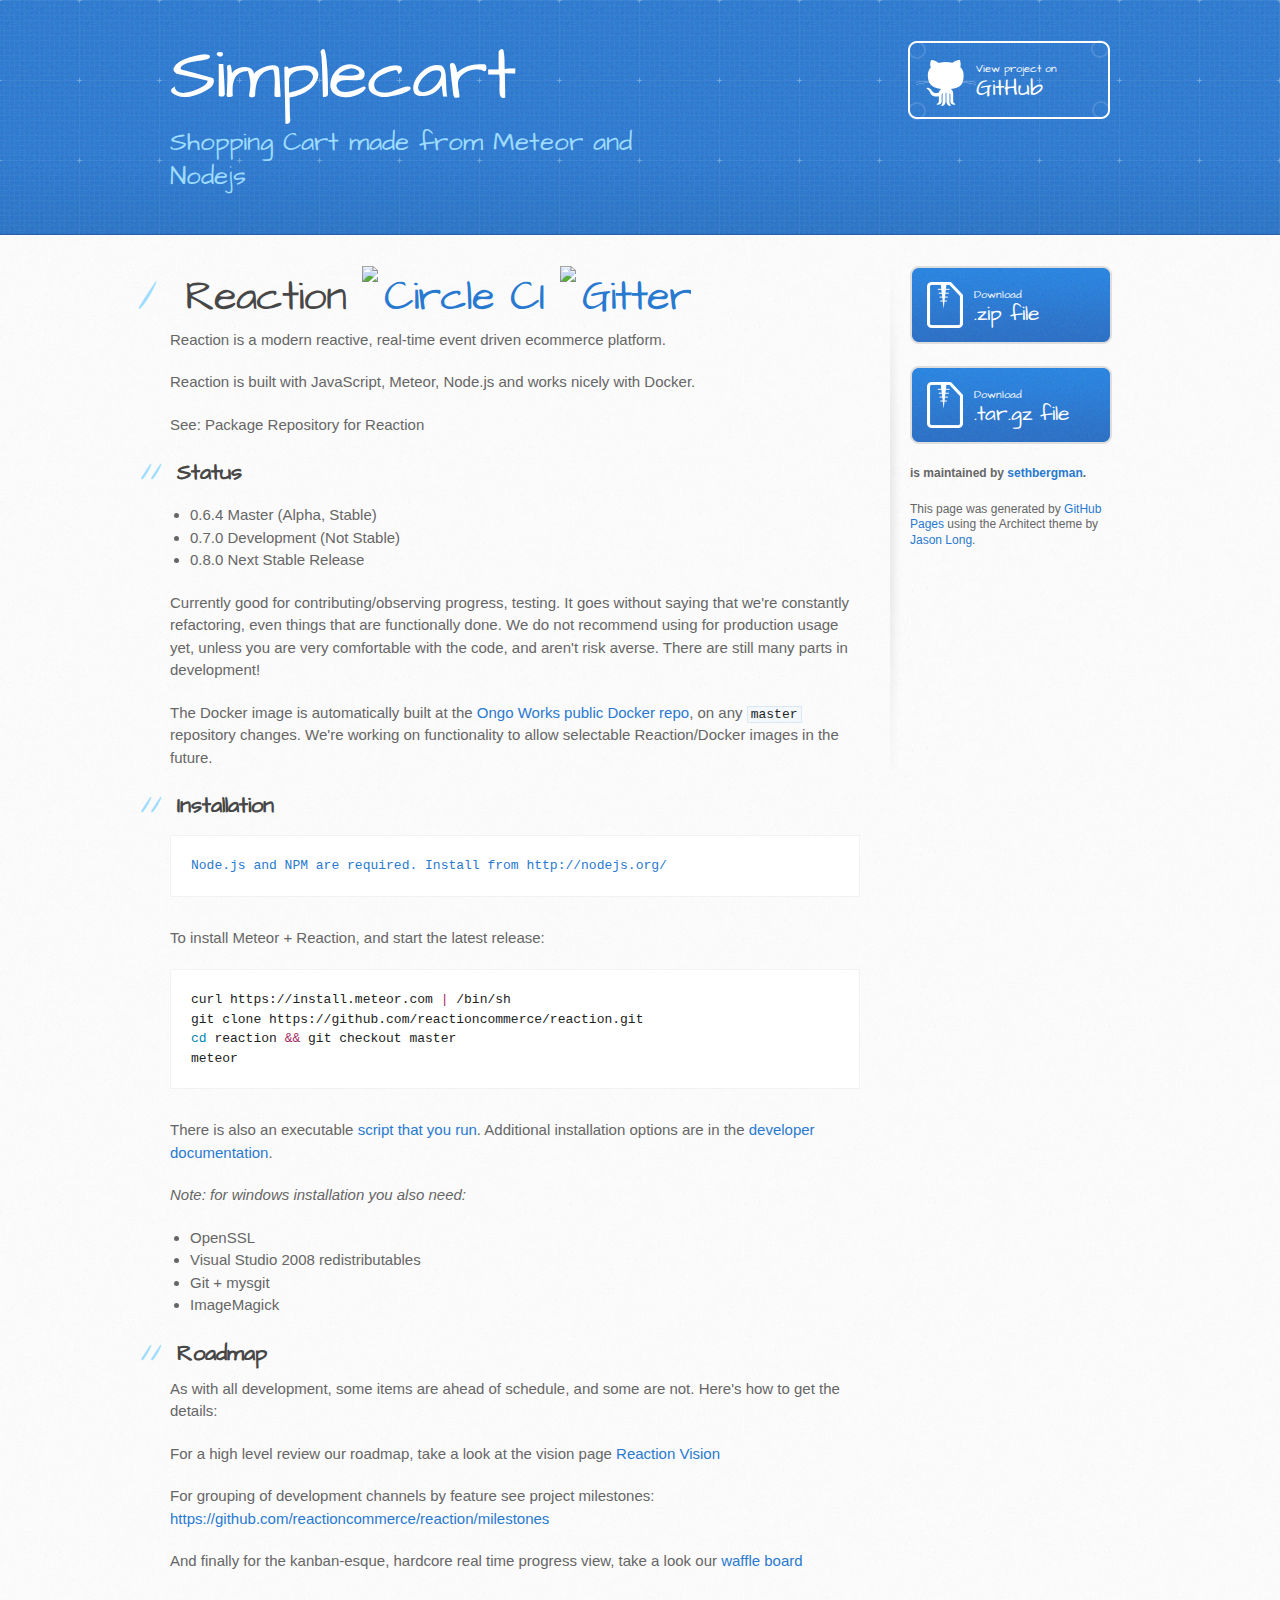
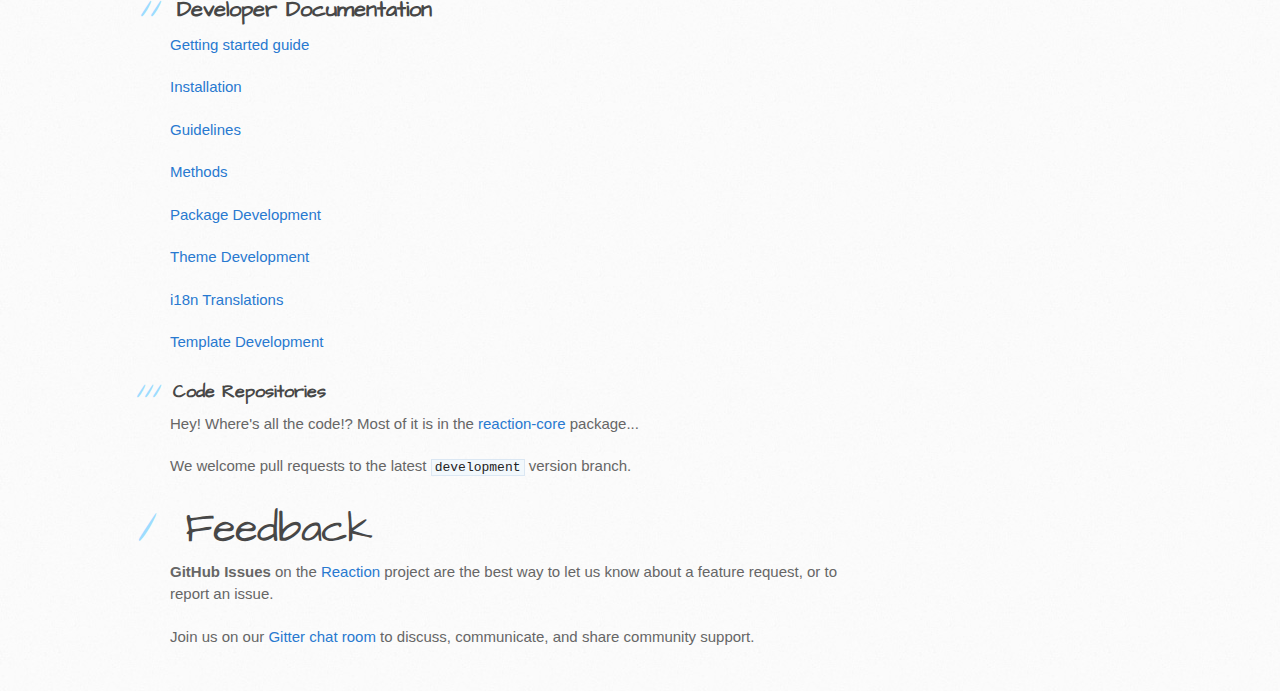
==== index.html @ d3d630af "Create gh-pages branch via GitHub" ====
<!DOCTYPE html>
<html>
  <head>
    <meta charset='utf-8'>
    <meta http-equiv="X-UA-Compatible" content="chrome=1">
    <meta name="viewport" content="width=device-width, initial-scale=1, maximum-scale=1">
    <link href='https://fonts.googleapis.com/css?family=Architects+Daughter' rel='stylesheet' type='text/css'>
    <link rel="stylesheet" type="text/css" href="stylesheets/stylesheet.css" media="screen">
    <link rel="stylesheet" type="text/css" href="stylesheets/github-light.css" media="screen">
    <link rel="stylesheet" type="text/css" href="stylesheets/print.css" media="print">

    <!--[if lt IE 9]>
    <script src="//html5shiv.googlecode.com/svn/trunk/html5.js"></script>
    <![endif]-->

    <title>Simplecart by sethbergman</title>
  </head>

  <body>
    <header>
      <div class="inner">
        <h1>Simplecart</h1>
        <h2>Shopping Cart made from Meteor and Nodejs</h2>
        <a href="https://github.com/sethbergman/simplecart" class="button"><small>View project on</small> GitHub</a>
      </div>
    </header>

    <div id="content-wrapper">
      <div class="inner clearfix">
        <section id="main-content">
          <h1>
<a id="reaction--" class="anchor" href="#reaction--" aria-hidden="true"><span class="octicon octicon-link"></span></a>Reaction <a href="https://circleci.com/gh/reactioncommerce/reaction"><img src="https://circleci.com/gh/reactioncommerce/reaction-core.svg?style=svg" alt="Circle CI"></a> <a href="https://gitter.im/reactioncommerce/reaction?utm_source=badge&amp;utm_medium=badge&amp;utm_campaign=pr-badge&amp;utm_content=badge"><img src="https://badges.gitter.im/JoinChat.svg" alt="Gitter"></a>
</h1>

<p>Reaction is a modern reactive, real-time event driven ecommerce platform.</p>

<p>Reaction is built with JavaScript, Meteor, Node.js and works nicely with Docker.</p>

<p>See: Package Repository for Reaction</p>

<h2>
<a id="status" class="anchor" href="#status" aria-hidden="true"><span class="octicon octicon-link"></span></a>Status</h2>

<ul>
<li>0.6.4 Master (Alpha, Stable)</li>
<li>0.7.0 Development (Not Stable)</li>
<li>0.8.0 Next Stable Release</li>
</ul>

<p>Currently good for contributing/observing progress, testing. It goes without saying that we're constantly refactoring, even things that are functionally done. We do not recommend using for production usage yet, unless you are very comfortable with the code, and aren't risk averse. There are still many parts in development!</p>

<p>The Docker image is automatically built at the <a href="https://index.docker.io/u/ongoworks/">Ongo Works public Docker repo</a>, on any <code>master</code> repository changes. We're working on functionality to allow selectable Reaction/Docker images in the future.</p>

<h2>
<a id="installation" class="anchor" href="#installation" aria-hidden="true"><span class="octicon octicon-link"></span></a>Installation</h2>

<pre><code>Node.js and NPM are required. Install from http://nodejs.org/
</code></pre>

<p>To install Meteor + Reaction, and start the latest release:</p>

<div class="highlight highlight-source-shell"><pre>curl https://install.meteor.com <span class="pl-k">|</span> /bin/sh
git clone https://github.com/reactioncommerce/reaction.git
<span class="pl-c1">cd</span> reaction <span class="pl-k">&amp;&amp;</span> git checkout master
meteor</pre></div>

<p>There is also an executable <a href="https://github.com/reactioncommerce/reaction/blob/development/bin/install">script that you run</a>. Additional installation options are in the <a href="https://github.com/reactioncommerce/reaction-core/blob/development/docs/installation.md">developer documentation</a>.</p>

<p><em>Note: for windows installation you also need:</em></p>

<ul>
<li>OpenSSL</li>
<li>Visual Studio 2008 redistributables</li>
<li>Git + mysgit</li>
<li>ImageMagick</li>
</ul>

<h2>
<a id="roadmap" class="anchor" href="#roadmap" aria-hidden="true"><span class="octicon octicon-link"></span></a>Roadmap</h2>

<p>As with all development, some items are ahead of schedule, and some are not. Here's how to get the details:</p>

<p>For a high level review our roadmap, take a look at the vision page <a href="http://reactioncommerce.com/vision">Reaction Vision</a></p>

<p>For grouping of development channels by feature see project milestones: <a href="https://github.com/reactioncommerce/reaction/milestones">https://github.com/reactioncommerce/reaction/milestones</a></p>

<p>And finally for the kanban-esque, hardcore real time progress view, take a look our <a href="https://waffle.io/reactioncommerce/reaction">waffle board</a></p>

<h2>
<a id="developer-documentation" class="anchor" href="#developer-documentation" aria-hidden="true"><span class="octicon octicon-link"></span></a>Developer Documentation</h2>

<p><a href="http://thoughts.reactioncommerce.com/how-to-get-involved-with-reaction-commerce/">Getting started guide</a></p>

<p><a href="https://github.com/ongoworks/reaction-core/blob/master/docs/installation.md">Installation</a></p>

<p><a href="https://github.com/ongoworks/reaction-core/blob/master/docs/conventions.md">Guidelines</a></p>

<p><a href="https://github.com/ongoworks/reaction-core/blob/master/docs/methods.md">Methods</a></p>

<p><a href="https://github.com/ongoworks/reaction-core/blob/master/docs/packages.md">Package Development</a></p>

<p><a href="https://github.com/ongoworks/reaction-core/blob/master/docs/themes.md">Theme Development</a></p>

<p><a href="https://github.com/ongoworks/reaction-core/blob/master/docs/i18n.md">i18n Translations</a></p>

<p><a href="https://github.com/ongoworks/reaction-core/blob/master/docs/templates.md">Template Development</a></p>

<h3>
<a id="code-repositories" class="anchor" href="#code-repositories" aria-hidden="true"><span class="octicon octicon-link"></span></a>Code Repositories</h3>

<p>Hey! Where's all the code!? Most of it is in the <a href="https://github.com/reactioncommerce/reaction-core/">reaction-core</a> package...</p>

<p>We welcome pull requests to the latest <code>development</code> version branch.</p>

<h1>
<a id="feedback" class="anchor" href="#feedback" aria-hidden="true"><span class="octicon octicon-link"></span></a>Feedback</h1>

<p><strong>GitHub Issues</strong> on the <a href="https://github.com/reactioncommerce/reaction">Reaction</a> project are the best way to let us know about a feature request, or to report an issue.</p>

<p>Join us on our <strong><a href="https://gitter.im/reactioncommerce/reaction">Gitter chat room</a></strong> to discuss, communicate, and share community support.</p>
        </section>

        <aside id="sidebar">
          <a href="https://github.com/sethbergman/simplecart/zipball/master" class="button">
            <small>Download</small>
            .zip file
          </a>
          <a href="https://github.com/sethbergman/simplecart/tarball/master" class="button">
            <small>Download</small>
            .tar.gz file
          </a>

          <p class="repo-owner"><a href="https://github.com/sethbergman/simplecart"></a> is maintained by <a href="https://github.com/sethbergman">sethbergman</a>.</p>

          <p>This page was generated by <a href="https://pages.github.com">GitHub Pages</a> using the Architect theme by <a href="https://twitter.com/jasonlong">Jason Long</a>.</p>
        </aside>
      </div>
    </div>

  
  </body>
</html>
---- stylesheets/stylesheet.css ----
/*! normalize.css v3.0.2 | MIT License | git.io/normalize */

/**
 * 1. Set default font family to sans-serif.
 * 2. Prevent iOS text size adjust after orientation change, without disabling
 *    user zoom.
 */

html {
  font-family: sans-serif; /* 1 */
  -webkit-text-size-adjust: 100%; /* 2 */
  -ms-text-size-adjust: 100%; /* 2 */
}

/**
 * Remove default margin.
 */

body {
  margin: 0;
}

/* HTML5 display definitions
   ========================================================================== */

/**
 * Correct `block` display not defined for any HTML5 element in IE 8/9.
 * Correct `block` display not defined for `details` or `summary` in IE 10/11
 * and Firefox.
 * Correct `block` display not defined for `main` in IE 11.
 */

article,
aside,
details,
figcaption,
figure,
footer,
header,
hgroup,
main,
menu,
nav,
section,
summary {
  display: block;
}

/**
 * 1. Correct `inline-block` display not defined in IE 8/9.
 * 2. Normalize vertical alignment of `progress` in Chrome, Firefox, and Opera.
 */

audio,
canvas,
progress,
video {
  display: inline-block; /* 1 */
  vertical-align: baseline; /* 2 */
}

/**
 * Prevent modern browsers from displaying `audio` without controls.
 * Remove excess height in iOS 5 devices.
 */

audio:not([controls]) {
  display: none;
  height: 0;
}

/**
 * Address `[hidden]` styling not present in IE 8/9/10.
 * Hide the `template` element in IE 8/9/11, Safari, and Firefox < 22.
 */

[hidden],
template {
  display: none;
}

/* Links
   ========================================================================== */

/**
 * Remove the gray background color from active links in IE 10.
 */

a {
  background-color: transparent;
}

/**
 * Improve readability when focused and also mouse hovered in all browsers.
 */

a:active,
a:hover {
  outline: 0;
}

/* Text-level semantics
   ========================================================================== */

/**
 * Address styling not present in IE 8/9/10/11, Safari, and Chrome.
 */

abbr[title] {
  border-bottom: 1px dotted;
}

/**
 * Address style set to `bolder` in Firefox 4+, Safari, and Chrome.
 */

b,
strong {
  font-weight: bold;
}

/**
 * Address styling not present in Safari and Chrome.
 */

dfn {
  font-style: italic;
}

/**
 * Address variable `h1` font-size and margin within `section` and `article`
 * contexts in Firefox 4+, Safari, and Chrome.
 */

h1 {
  margin: 0.67em 0;
  font-size: 2em;
}

/**
 * Address styling not present in IE 8/9.
 */

mark {
  color: #000;
  background: #ff0;
}

/**
 * Address inconsistent and variable font size in all browsers.
 */

small {
  font-size: 80%;
}

/**
 * Prevent `sub` and `sup` affecting `line-height` in all browsers.
 */

sub,
sup {
  position: relative;
  font-size: 75%;
  line-height: 0;
  vertical-align: baseline;
}

sup {
  top: -0.5em;
}

sub {
  bottom: -0.25em;
}

/* Embedded content
   ========================================================================== */

/**
 * Remove border when inside `a` element in IE 8/9/10.
 */

img {
  border: 0;
}

/**
 * Correct overflow not hidden in IE 9/10/11.
 */

svg:not(:root) {
  overflow: hidden;
}

/* Grouping content
   ========================================================================== */

/**
 * Address margin not present in IE 8/9 and Safari.
 */

figure {
  margin: 1em 40px;
}

/**
 * Address differences between Firefox and other browsers.
 */

hr {
  height: 0;
  -moz-box-sizing: content-box;
  box-sizing: content-box;
}

/**
 * Contain overflow in all browsers.
 */

pre {
  overflow: auto;
}

/**
 * Address odd `em`-unit font size rendering in all browsers.
 */

code,
kbd,
pre,
samp {
  font-family: monospace, monospace;
  font-size: 1em;
}

/* Forms
   ========================================================================== */

/**
 * Known limitation: by default, Chrome and Safari on OS X allow very limited
 * styling of `select`, unless a `border` property is set.
 */

/**
 * 1. Correct color not being inherited.
 *    Known issue: affects color of disabled elements.
 * 2. Correct font properties not being inherited.
 * 3. Address margins set differently in Firefox 4+, Safari, and Chrome.
 */

button,
input,
optgroup,
select,
textarea {
  margin: 0; /* 3 */
  font: inherit; /* 2 */
  color: inherit; /* 1 */
}

/**
 * Address `overflow` set to `hidden` in IE 8/9/10/11.
 */

button {
  overflow: visible;
}

/**
 * Address inconsistent `text-transform` inheritance for `button` and `select`.
 * All other form control elements do not inherit `text-transform` values.
 * Correct `button` style inheritance in Firefox, IE 8/9/10/11, and Opera.
 * Correct `select` style inheritance in Firefox.
 */

button,
select {
  text-transform: none;
}

/**
 * 1. Avoid the WebKit bug in Android 4.0.* where (2) destroys native `audio`
 *    and `video` controls.
 * 2. Correct inability to style clickable `input` types in iOS.
 * 3. Improve usability and consistency of cursor style between image-type
 *    `input` and others.
 */

button,
html input[type="button"], /* 1 */
input[type="reset"],
input[type="submit"] {
  -webkit-appearance: button; /* 2 */
  cursor: pointer; /* 3 */
}

/**
 * Re-set default cursor for disabled elements.
 */

button[disabled],
html input[disabled] {
  cursor: default;
}

/**
 * Remove inner padding and border in Firefox 4+.
 */

button::-moz-focus-inner,
input::-moz-focus-inner {
  padding: 0;
  border: 0;
}

/**
 * Address Firefox 4+ setting `line-height` on `input` using `!important` in
 * the UA stylesheet.
 */

input {
  line-height: normal;
}

/**
 * It's recommended that you don't attempt to style these elements.
 * Firefox's implementation doesn't respect box-sizing, padding, or width.
 *
 * 1. Address box sizing set to `content-box` in IE 8/9/10.
 * 2. Remove excess padding in IE 8/9/10.
 */

input[type="checkbox"],
input[type="radio"] {
  box-sizing: border-box; /* 1 */
  padding: 0; /* 2 */
}

/**
 * Fix the cursor style for Chrome's increment/decrement buttons. For certain
 * `font-size` values of the `input`, it causes the cursor style of the
 * decrement button to change from `default` to `text`.
 */

input[type="number"]::-webkit-inner-spin-button,
input[type="number"]::-webkit-outer-spin-button {
  height: auto;
}

/**
 * 1. Address `appearance` set to `searchfield` in Safari and Chrome.
 * 2. Address `box-sizing` set to `border-box` in Safari and Chrome
 *    (include `-moz` to future-proof).
 */

input[type="search"] {
  -webkit-box-sizing: content-box; /* 2 */
  -moz-box-sizing: content-box;
  box-sizing: content-box;
  -webkit-appearance: textfield; /* 1 */
}

/**
 * Remove inner padding and search cancel button in Safari and Chrome on OS X.
 * Safari (but not Chrome) clips the cancel button when the search input has
 * padding (and `textfield` appearance).
 */

input[type="search"]::-webkit-search-cancel-button,
input[type="search"]::-webkit-search-decoration {
  -webkit-appearance: none;
}

/**
 * Define consistent border, margin, and padding.
 */

fieldset {
  padding: 0.35em 0.625em 0.75em;
  margin: 0 2px;
  border: 1px solid #c0c0c0;
}

/**
 * 1. Correct `color` not being inherited in IE 8/9/10/11.
 * 2. Remove padding so people aren't caught out if they zero out fieldsets.
 */

legend {
  padding: 0; /* 2 */
  border: 0; /* 1 */
}

/**
 * Remove default vertical scrollbar in IE 8/9/10/11.
 */

textarea {
  overflow: auto;
}

/**
 * Don't inherit the `font-weight` (applied by a rule above).
 * NOTE: the default cannot safely be changed in Chrome and Safari on OS X.
 */

optgroup {
  font-weight: bold;
}

/* Tables
   ========================================================================== */

/**
 * Remove most spacing between table cells.
 */

table {
  border-spacing: 0;
  border-collapse: collapse;
}

td,
th {
  padding: 0;
}

/* LAYOUT STYLES */
body {
  font-family: 'Helvetica Neue', Helvetica, Arial, serif;
  font-size: 15px;
  font-weight: 400;
  line-height: 1.5;
  color: #666;
  background: #fafafa url(../images/body-bg.jpg) 0 0 repeat;
}

p {
  margin-top: 0;
}

a {
  color: #2879d0;
}
a:hover {
  color: #2268b2;
}

header {
  padding-top: 40px;
  padding-bottom: 40px;
  font-family: 'Architects Daughter', 'Helvetica Neue', Helvetica, Arial, serif;
  background: #2e7bcf url(../images/header-bg.jpg) 0 0 repeat-x;
  border-bottom: solid 1px #275da1;
}

header h1 {
  width: 540px;
  margin-top: 0;
  margin-bottom: 0.2em;
  font-size: 72px;
  font-weight: normal;
  line-height: 1;
  color: #fff;
  letter-spacing: -1px;
}

header h2 {
  width: 540px;
  margin-top: 0;
  margin-bottom: 0;
  font-size: 26px;
  font-weight: normal;
  line-height: 1.3;
  color: #9ddcff;
  letter-spacing: 0;
}

.inner {
  position: relative;
  width: 940px;
  margin: 0 auto;
}

#content-wrapper {
  padding-top: 30px;
  border-top: solid 1px #fff;
}

#main-content {
  float: left;
  width: 690px;
}

#main-content img {
  max-width: 100%;
}

aside#sidebar {
  float: right;
  width: 200px;
  min-height: 504px;
  padding-left: 20px;
  font-size: 12px;
  line-height: 1.3;
  background: transparent url(../images/sidebar-bg.jpg) 0 0 no-repeat;
}

aside#sidebar p.repo-owner,
aside#sidebar p.repo-owner a {
  font-weight: bold;
}

#downloads {
  margin-bottom: 40px;
}

a.button {
  width: 134px;
  height: 58px;
  padding-top: 22px;
  padding-left: 68px;
  font-family: 'Architects Daughter', 'Helvetica Neue', Helvetica, Arial, serif;
  font-size: 23px;
  line-height: 1.2;
  color: #fff;
}
a.button small {
  display: block;
  font-size: 11px;
}
header a.button {
  position: absolute;
  top: 0;
  right: 0;
  background: transparent url(../images/github-button.png) 0 0 no-repeat;
}
aside a.button {
  display: block;
  width: 138px;
  padding-left: 64px;
  margin-bottom: 20px;
  font-size: 21px;
  background: transparent url(../images/download-button.png) 0 0 no-repeat;
}

code, pre {
  margin-bottom: 30px;
  font-family: Monaco, "Bitstream Vera Sans Mono", "Lucida Console", Terminal, monospace;
  font-size: 13px;
  color: #222;
}

code {
  padding: 0 3px;
  background-color: #f2f8fc;
  border: solid 1px #dbe7f3;
}

pre {
  padding: 20px;
  overflow: auto;
  text-shadow: none;
  background: #fff;
  border: solid 1px #f2f2f2;
}
pre code {
  padding: 0;
  color: #2879d0;
  background-color: #fff;
  border: none;
}

ul, ol, dl {
  margin-bottom: 20px;
}


/* COMMON STYLES */

hr {
  height: 0;
  margin-top: 1em;
  margin-bottom: 1em;
  border: 0;
  border-top: solid 1px #ddd;
}

table {
  width: 100%;
  border: 1px solid #ebebeb;
}

th {
  font-weight: 500;
}

td {
  font-weight: 300;
  text-align: center;
  border: 1px solid #ebebeb;
}

form {
  padding: 20px;
  background: #f2f2f2;

}


/* GENERAL ELEMENT TYPE STYLES */

#main-content h1 {
  margin-top: 0;
  margin-bottom: 0;
  font-family: 'Architects Daughter', 'Helvetica Neue', Helvetica, Arial, serif;
  font-size: 2.8em;
  font-weight: normal;
  color: #474747;
  text-indent: 6px;
  letter-spacing: -1px;
}

#main-content h1:before {
  padding-right: 0.3em;
  margin-left: -0.9em;
  color: #9ddcff;
  content: "/";
}

#main-content h2 {
  margin-bottom: 8px;
  font-family: 'Architects Daughter', 'Helvetica Neue', Helvetica, Arial, serif;
  font-size: 22px;
  font-weight: bold;
  color: #474747;
  text-indent: 4px;
}
#main-content h2:before {
  padding-right: 0.3em;
  margin-left: -1.5em;
  content: "//";
  color: #9ddcff;
}

#main-content h3 {
  margin-top: 24px;
  margin-bottom: 8px;
  font-family: 'Architects Daughter', 'Helvetica Neue', Helvetica, Arial, serif;
  font-size: 18px;
  font-weight: bold;
  color: #474747;
  text-indent: 3px;
}

#main-content h3:before {
  padding-right: 0.3em;
  margin-left: -2em;
  content: "///";
  color: #9ddcff;
}

#main-content h4 {
  margin-bottom: 8px;
  font-family: 'Architects Daughter', 'Helvetica Neue', Helvetica, Arial, serif;
  font-size: 15px;
  font-weight: bold;
  color: #474747;
  text-indent: 3px;
}

h4:before {
  padding-right: 0.3em;
  margin-left: -2.8em;
  content: "////";
  color: #9ddcff;
}

#main-content h5 {
  margin-bottom: 8px;
  font-family: 'Architects Daughter', 'Helvetica Neue', Helvetica, Arial, serif;
  font-size: 14px;
  color: #474747;
  text-indent: 3px;
}
h5:before {
  padding-right: 0.3em;
  margin-left: -3.2em;
  content: "/////";
  color: #9ddcff;
}

#main-content h6 {
  margin-bottom: 8px;
  font-family: 'Architects Daughter', 'Helvetica Neue', Helvetica, Arial, serif;
  font-size: .8em;
  color: #474747;
  text-indent: 3px;
}
h6:before {
  padding-right: 0.3em;
  margin-left: -3.7em;
  content: "//////";
  color: #9ddcff;
}

p {
  margin-bottom: 20px;
}

a {
  text-decoration: none;
}

p a {
  font-weight: 400;
}

blockquote {
  padding: 0 0 0 30px;
  margin-bottom: 20px;
  font-size: 1.6em;
  border-left: 10px solid #e9e9e9;
}

ul {
  list-style-position: inside;
  list-style: disc;
  padding-left: 20px;
}

ol {
  list-style-position: inside;
  list-style: decimal;
  padding-left: 3px;
}

dl dd {
  font-style: italic;
  font-weight: 100;
}

footer {
  padding-top: 20px;
  padding-bottom: 30px;
  margin-top: 40px;
  font-size: 13px;
  color: #aaa;
  background: transparent url('../images/hr.png') 0 0 no-repeat;
}

footer a {
  color: #666;
}
footer a:hover {
  color: #444;
}

/* MISC */
.clearfix:after {
  display: block;
  height: 0;
  clear: both;
  visibility: hidden;
  content: '.';
}

.clearfix {display: inline-block;}
* html .clearfix {height: 1%;}
.clearfix {display: block;}

/* #Media Queries
================================================== */

/* Smaller than standard 960 (devices and browsers) */
@media only screen and (max-width: 959px) { }

/* Tablet Portrait size to standard 960 (devices and browsers) */
@media only screen and (min-width: 768px) and (max-width: 959px) {
  .inner {
    width: 740px;
  }
  header h1, header h2 {
    width: 340px;
  }
  header h1 {
    font-size: 60px;
  }
  header h2 {
    font-size: 30px;
  }
  #main-content {
    width: 490px;
  }
  #main-content h1:before,
  #main-content h2:before,
  #main-content h3:before,
  #main-content h4:before,
  #main-content h5:before,
  #main-content h6:before {
    padding-right: 0;
    margin-left: 0;
    content: none;
  }
}

/* All Mobile Sizes (devices and browser) */
@media only screen and (max-width: 767px) {
  .inner {
    width: 93%;
  }
  header {
    padding: 20px 0;
  }
  header .inner {
    position: relative;
  }
  header h1, header h2 {
    width: 100%;
  }
  header h1 {
    font-size: 48px;
  }
  header h2 {
    font-size: 24px;
  }
  header a.button {
    position: relative;
    display: inline-block;
    width: auto;
    height: auto;
    padding: 5px 10px;
    margin-top: 15px;
    font-size: 13px;
    line-height: 1;
    color: #2879d0;
    text-align: center;
    background-color: #9ddcff;
    background-image: none;
    border-radius: 5px;
    -moz-border-radius: 5px;
    -webkit-border-radius: 5px;
  }
  header a.button small {
    display: inline;
    font-size: 13px;
  }
  #main-content,
  aside#sidebar {
    float: none;
    width: 100% ! important;
  }
  aside#sidebar {
    min-height: 0;
    padding: 20px 0;
    margin-top: 20px;
    background-image: none;
    border-top: solid 1px #ddd;
  }
  aside#sidebar a.button {
    display: none;
  }
  #main-content h1:before,
  #main-content h2:before,
  #main-content h3:before,
  #main-content h4:before,
  #main-content h5:before,
  #main-content h6:before {
    padding-right: 0;
    margin-left: 0;
    content: none;
  }
}

/* Mobile Landscape Size to Tablet Portrait (devices and browsers) */
@media only screen and (min-width: 480px) and (max-width: 767px) { }

/* Mobile Portrait Size to Mobile Landscape Size (devices and browsers) */
@media only screen and (max-width: 479px) { }
---- stylesheets/github-light.css ----
/*
   Copyright 2014 GitHub Inc.

   Licensed under the Apache License, Version 2.0 (the "License");
   you may not use this file except in compliance with the License.
   You may obtain a copy of the License at

       http://www.apache.org/licenses/LICENSE-2.0

   Unless required by applicable law or agreed to in writing, software
   distributed under the License is distributed on an "AS IS" BASIS,
   WITHOUT WARRANTIES OR CONDITIONS OF ANY KIND, either express or implied.
   See the License for the specific language governing permissions and
   limitations under the License.

*/

.pl-c /* comment */ {
  color: #969896;
}

.pl-c1      /* constant, markup.raw, meta.diff.header, meta.module-reference, meta.property-name, support, support.constant, support.variable, variable.other.constant */,
.pl-s .pl-v /* string variable */ {
  color: #0086b3;
}

.pl-e  /* entity */,
.pl-en /* entity.name */ {
  color: #795da3;
}

.pl-s .pl-s1 /* string source */,
.pl-smi      /* storage.modifier.import, storage.modifier.package, storage.type.java, variable.other, variable.parameter.function */ {
  color: #333;
}

.pl-ent /* entity.name.tag */ {
  color: #63a35c;
}

.pl-k /* keyword, storage, storage.type */ {
  color: #a71d5d;
}

.pl-pds              /* punctuation.definition.string, string.regexp.character-class */,
.pl-s                /* string */,
.pl-s .pl-pse .pl-s1 /* string punctuation.section.embedded source */,
.pl-sr               /* string.regexp */,
.pl-sr .pl-cce       /* string.regexp constant.character.escape */,
.pl-sr .pl-sra       /* string.regexp string.regexp.arbitrary-repitition */,
.pl-sr .pl-sre       /* string.regexp source.ruby.embedded */ {
  color: #183691;
}

.pl-v /* variable */ {
  color: #ed6a43;
}

.pl-id /* invalid.deprecated */ {
  color: #b52a1d;
}

.pl-ii /* invalid.illegal */ {
  background-color: #b52a1d;
  color: #f8f8f8;
}

.pl-sr .pl-cce /* string.regexp constant.character.escape */ {
  color: #63a35c;
  font-weight: bold;
}

.pl-ml /* markup.list */ {
  color: #693a17;
}

.pl-mh        /* markup.heading */,
.pl-mh .pl-en /* markup.heading entity.name */,
.pl-ms        /* meta.separator */ {
  color: #1d3e81;
  font-weight: bold;
}

.pl-mq /* markup.quote */ {
  color: #008080;
}

.pl-mi /* markup.italic */ {
  color: #333;
  font-style: italic;
}

.pl-mb /* markup.bold */ {
  color: #333;
  font-weight: bold;
}

.pl-md /* markup.deleted, meta.diff.header.from-file */ {
  background-color: #ffecec;
  color: #bd2c00;
}

.pl-mi1 /* markup.inserted, meta.diff.header.to-file */ {
  background-color: #eaffea;
  color: #55a532;
}

.pl-mdr /* meta.diff.range */ {
  color: #795da3;
  font-weight: bold;
}

.pl-mo /* meta.output */ {
  color: #1d3e81;
}
---- stylesheets/print.css ----
html, body, div, span, applet, object, iframe,
h1, h2, h3, h4, h5, h6, p, blockquote, pre,
a, abbr, acronym, address, big, cite, code,
del, dfn, em, img, ins, kbd, q, s, samp,
small, strike, strong, sub, sup, tt, var,
b, u, i, center,
dl, dt, dd, ol, ul, li,
fieldset, form, label, legend,
table, caption, tbody, tfoot, thead, tr, th, td,
article, aside, canvas, details, embed,
figure, figcaption, footer, header, hgroup,
menu, nav, output, ruby, section, summary,
time, mark, audio, video {
  padding: 0;
  margin: 0;
  font: inherit;
  font-size: 100%;
  vertical-align: baseline;
  border: 0;
}
/* HTML5 display-role reset for older browsers */
article, aside, details, figcaption, figure,
footer, header, hgroup, menu, nav, section {
  display: block;
}
body {
  line-height: 1;
}
ol, ul {
  list-style: none;
}
blockquote, q {
  quotes: none;
}
blockquote:before, blockquote:after,
q:before, q:after {
  content: '';
  content: none;
}
table {
  border-spacing: 0;
  border-collapse: collapse;
}
body {
  font-family: 'Helvetica Neue', Helvetica, Arial, serif;
  font-size: 13px;
  line-height: 1.5;
  color: #000;
}

a {
  font-weight: bold;
  color: #d5000d;
}

header {
  padding-top: 35px;
  padding-bottom: 10px;
}

header h1 {
  font-size: 48px;
  font-weight: bold;
  line-height: 1.2;
  color: #303030;
  letter-spacing: -1px;
}

header h2 {
  font-size: 24px;
  font-weight: normal;
  line-height: 1.3;
  color: #aaa;
  letter-spacing: -1px;
}
#downloads {
  display: none;
}
#main_content {
  padding-top: 20px;
}

code, pre {
  margin-bottom: 30px;
  font-family: Monaco, "Bitstream Vera Sans Mono", "Lucida Console", Terminal;
  font-size: 12px;
  color: #222;
}

code {
  padding: 0 3px;
}

pre {
  padding: 20px;
  overflow: auto;
  border: solid 1px #ddd;
}
pre code {
  padding: 0;
}

ul, ol, dl {
  margin-bottom: 20px;
}


/* COMMON STYLES */

table {
  width: 100%;
  border: 1px solid #ebebeb;
}

th {
  font-weight: 500;
}

td {
  font-weight: 300;
  text-align: center;
  border: 1px solid #ebebeb;
}

form {
  padding: 20px;
  background: #f2f2f2;

}


/* GENERAL ELEMENT TYPE STYLES */

h1 {
  font-size: 2.8em;
}

h2 {
  margin-bottom: 8px;
  font-size: 22px;
  font-weight: bold;
  color: #303030;
}

h3 {
  margin-bottom: 8px;
  font-size: 18px;
  font-weight: bold;
  color: #d5000d;
}

h4 {
  font-size: 16px;
  font-weight: bold;
  color: #303030;
}

h5 {
  font-size: 1em;
  color: #303030;
}

h6 {
  font-size: .8em;
  color: #303030;
}

p {
  margin-bottom: 20px;
  font-weight: 300;
}

a {
  text-decoration: none;
}

p a {
  font-weight: 400;
}

blockquote {
  padding: 0 0 0 30px;
  margin-bottom: 20px;
  font-size: 1.6em;
  border-left: 10px solid #e9e9e9;
}

ul li {
  padding-left: 20px;
  list-style-position: inside;
  list-style: disc;
}

ol li {
  padding-left: 3px;
  list-style-position: inside;
  list-style: decimal;
}

dl dd {
  font-style: italic;
  font-weight: 100;
}

footer {
  padding-top: 20px;
  padding-bottom: 30px;
  margin-top: 40px;
  font-size: 13px;
  color: #aaa;
}

footer a {
  color: #666;
}

/* MISC */
.clearfix:after {
  display: block;
  height: 0;
  clear: both;
  visibility: hidden;
  content: '.';
}

.clearfix {display: inline-block;}
* html .clearfix {height: 1%;}
.clearfix {display: block;}
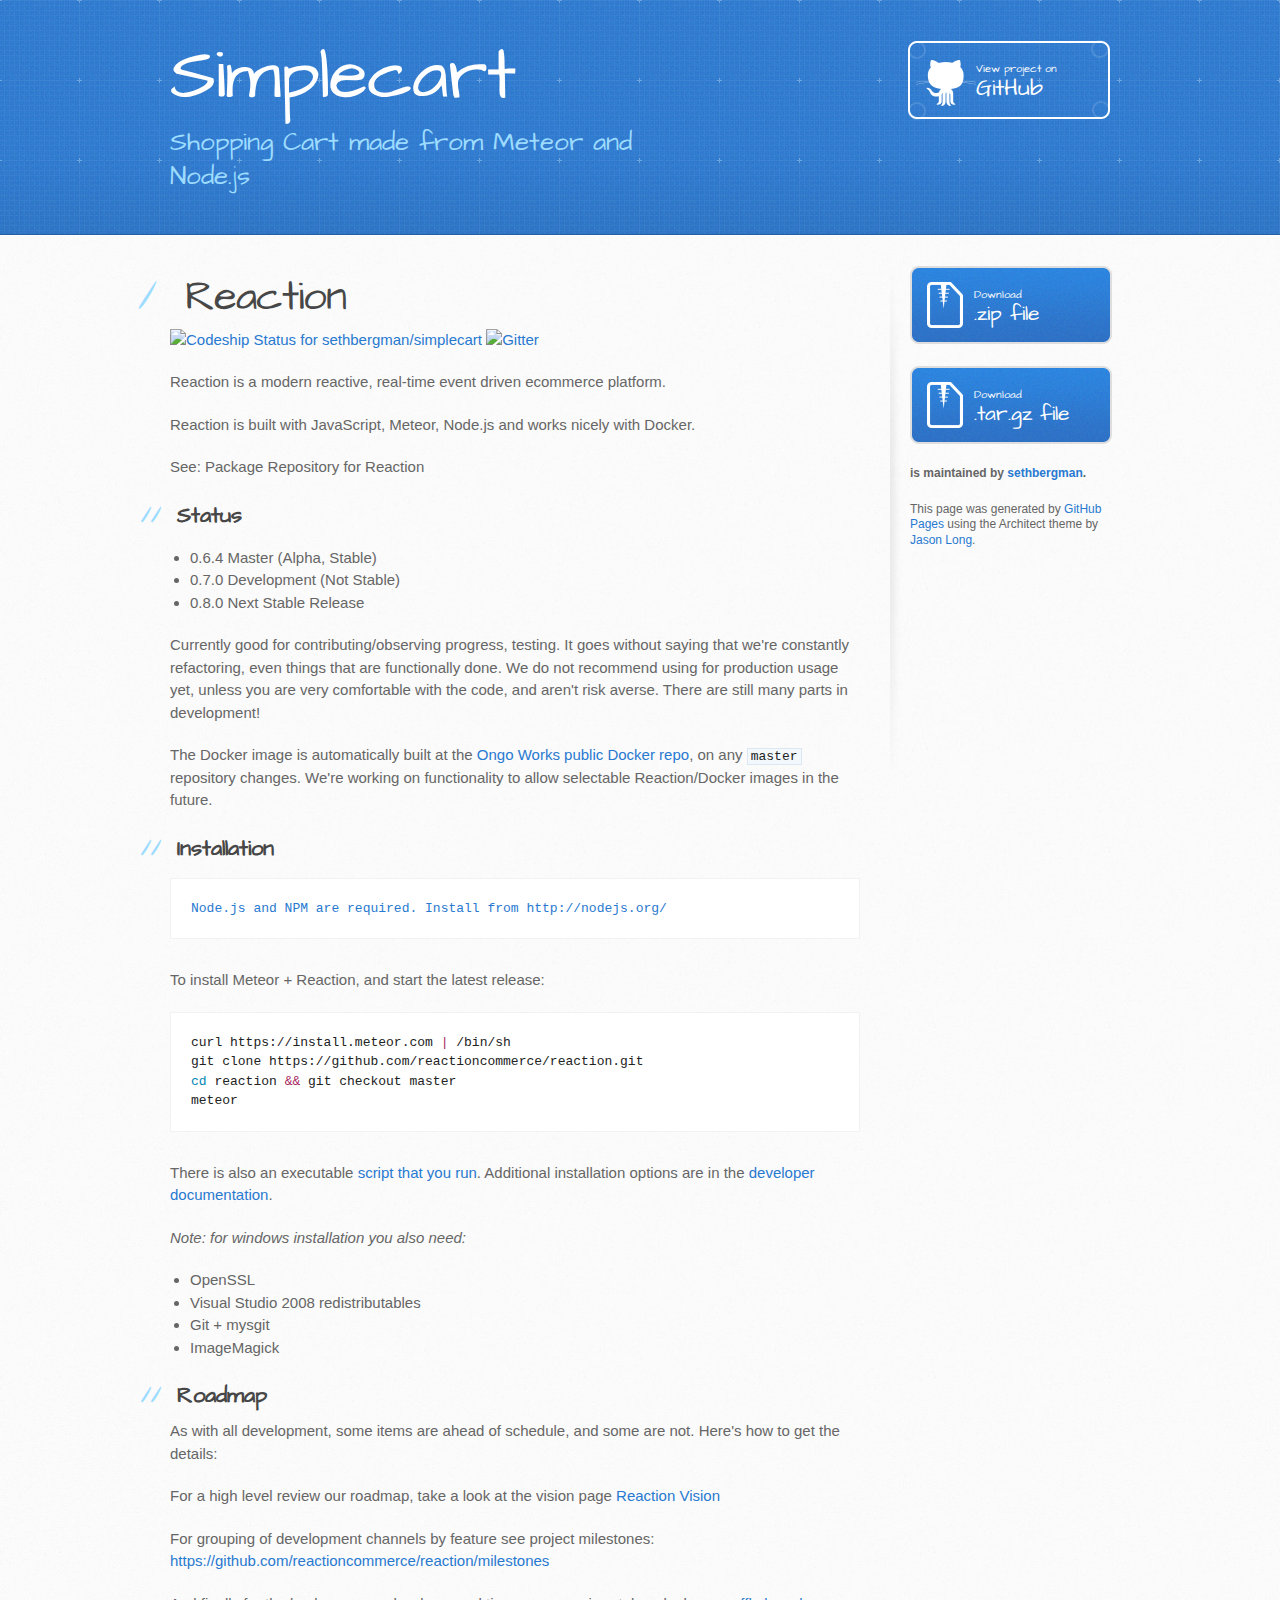
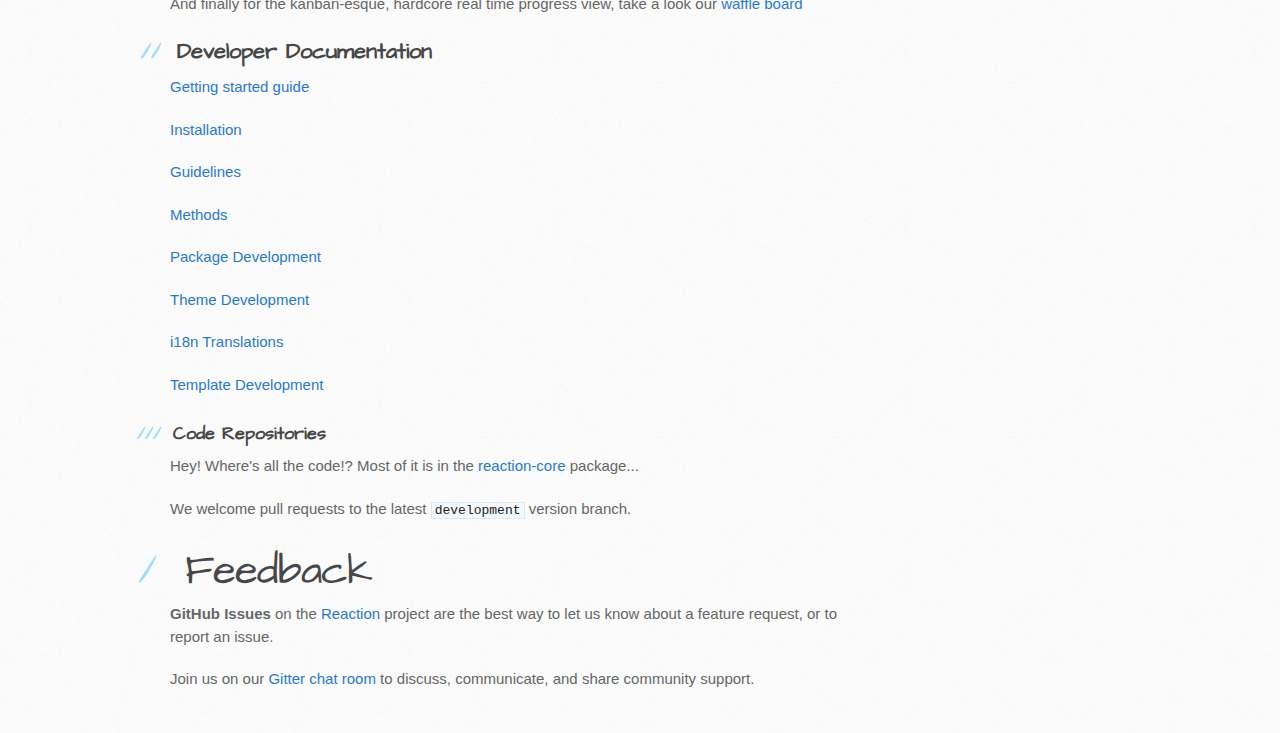
==== commit 40aaf844: "Create gh-pages branch via GitHub" ====
--- a/index.html
+++ b/index.html
@@ -20,7 +20,7 @@
     <header>
       <div class="inner">
         <h1>Simplecart</h1>
-        <h2>Shopping Cart made from Meteor and Nodejs</h2>
+        <h2>Shopping Cart made from Meteor and Node.js</h2>
         <a href="https://github.com/sethbergman/simplecart" class="button"><small>View project on</small> GitHub</a>
       </div>
     </header>
@@ -29,8 +29,9 @@
       <div class="inner clearfix">
         <section id="main-content">
           <h1>
-<a id="reaction--" class="anchor" href="#reaction--" aria-hidden="true"><span class="octicon octicon-link"></span></a>Reaction <a href="https://circleci.com/gh/reactioncommerce/reaction"><img src="https://circleci.com/gh/reactioncommerce/reaction-core.svg?style=svg" alt="Circle CI"></a> <a href="https://gitter.im/reactioncommerce/reaction?utm_source=badge&amp;utm_medium=badge&amp;utm_campaign=pr-badge&amp;utm_content=badge"><img src="https://badges.gitter.im/JoinChat.svg" alt="Gitter"></a>
-</h1>
+<a id="reaction" class="anchor" href="#reaction" aria-hidden="true"><span class="octicon octicon-link"></span></a>Reaction</h1>
+
+<p><a href="https://codeship.com/projects/123423"> <img src="https://codeship.com/projects/3b091840-8a42-0133-8d75-36a4d50c7855/status?branch=master" alt="Codeship Status for sethbergman/simplecart"></a> <a href="https://gitter.im/reactioncommerce/reaction?utm_source=badge&amp;utm_medium=badge&amp;utm_campaign=pr-badge&amp;utm_content=badge"><img src="https://badges.gitter.im/JoinChat.svg" alt="Gitter"></a></p>
 
 <p>Reaction is a modern reactive, real-time event driven ecommerce platform.</p>
 
